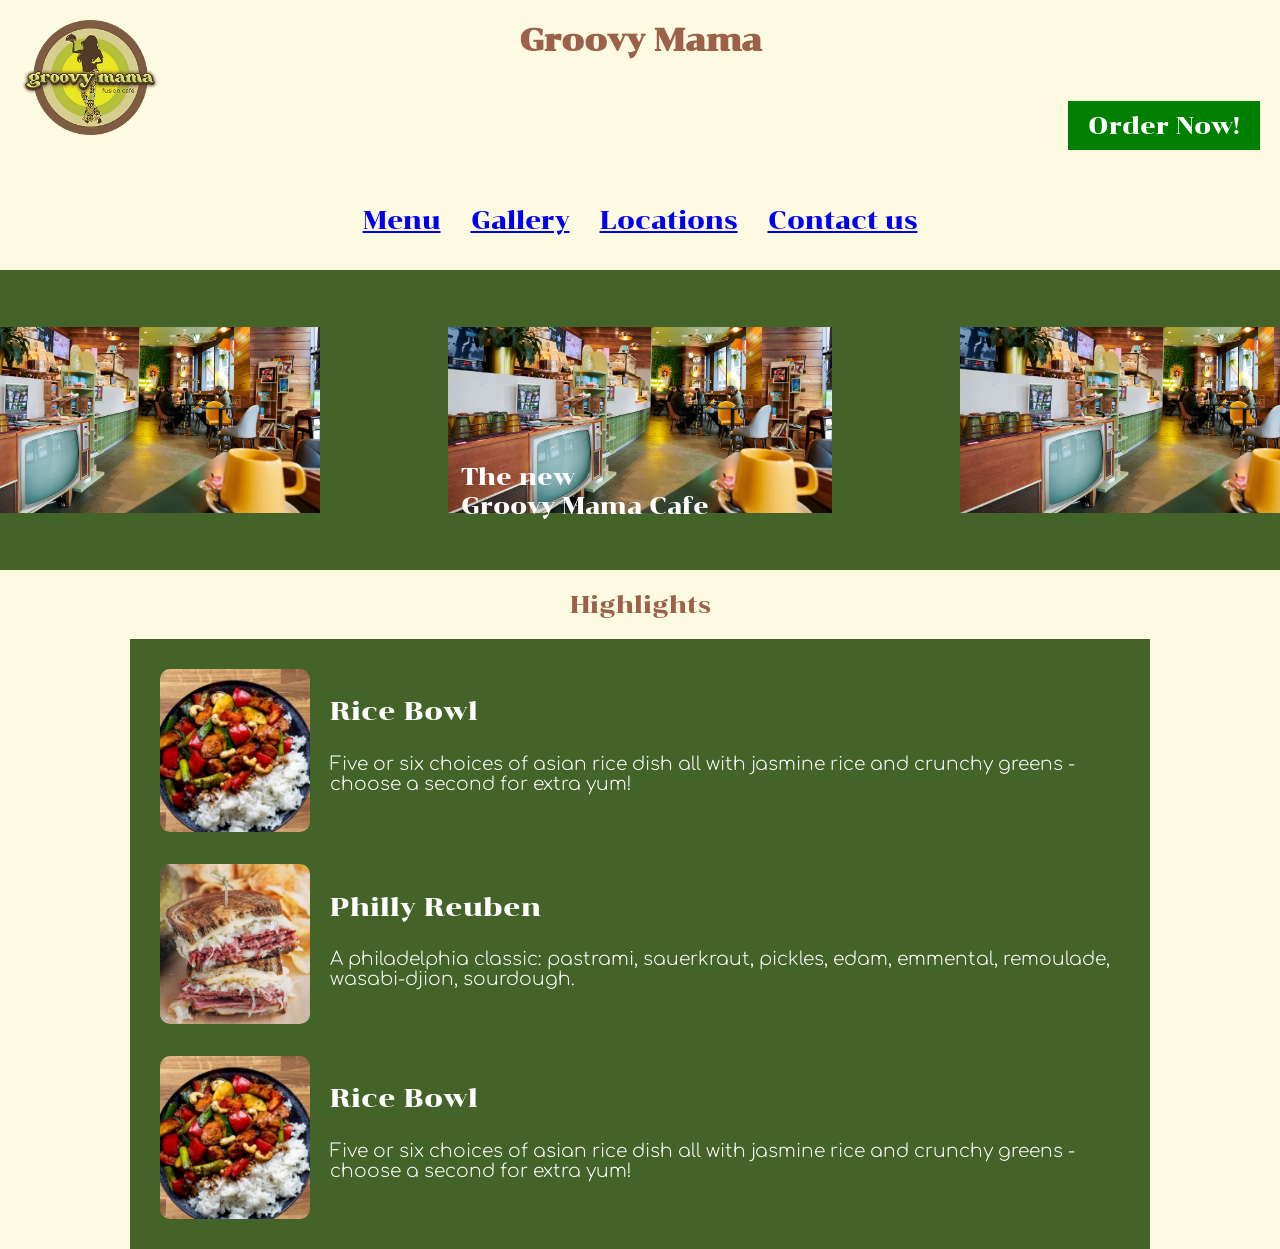
==== index.html @ be222005 "converted px and pt to rem" ====
<!DOCTYPE html>
<html lang="en">
<head>
    <meta charset="UTF-8">
    <meta name="viewport" content="width=device-width, initial-scale=1.0">
    <title>Groovy Mama</title>
    
</head>
    <link rel="stylesheet" href="styles/style.css">
    <link rel="stylesheet" href="../styles/typography.css">
    <link rel="stylesheet" href="../styles/colors.css">
    
    <link href="https://fonts.googleapis.com/css2?family=Chonburi&family=Comfortaa:wght@300..700&display=swap" rel="stylesheet">
    <link href="https://fonts.googleapis.com/css2?family=Chonburi&family=Comfortaa:wght@300&display=swap" rel="stylesheet">
<style>
    @import url('https://fonts.googleapis.com/css2?family=Chonburi&family=Comfortaa:wght@300..700&display=swap');
</style>



<body class = "main">

<h1 class = "center-text title font-brown">Groovy Mama</h1>
<a href = "index.html" class="top-left-button">
    <img src="/image 11.png" alt="home">
</a>

<header class = "top-bar">
    <button class="orderbutton headers" onclick= "location.href='pages/menu.html'">
        Order Now!
    </button>
</header>


<nav class = "navigationbar ">
    <ul>
        <li><a href="pages/menu.html">Menu</a></li>
        <li><a href="#">Gallery</a></li>
        <li><a href="#">Locations</a></li>
        <li><a href="#">Contact us</a></li>
    </ul>
</nav>

<section class="hero">
    <img src="/Groovy-Mama-Restuarant.avif" class="left-img">
    
    <img src="/Groovy-Mama-Restuarant.avif" class="center-img">
    <h2 class="overlay-text headers ">The new <br> Groovy Mama Cafe</h2>
    
    <img src="/Groovy-Mama-Restuarant.avif" class = "right-img">
    
</section>

<h2 class = "headers font-brown center-text">Highlights</h2>
    
<section class = "highlights">   
    <div class="featured-item-container ">
        <img src="/image 14.png">
        <div>
            <h3 class = "subheaders font-white ">Rice Bowl</h3>
            <p class="subtitle font-white">Five or six choices of asian rice dish all with jasmine rice and crunchy greens - choose a second for extra yum!</p>
        </div>
    </div>

    <div class="featured-item-container">
        <img src="/image 7.png">
        <div>
            <h3 class = "subheaders font-white ">Philly Reuben</h3>
            <p class="subtitle font-white">A philadelphia classic: pastrami, sauerkraut, pickles, edam, emmental, remoulade, wasabi-djion, sourdough.</p>
        </div>
    </div>

    <div class="featured-item-container">
        <img src="/image 14.png">
        <div>
            <h3 class = "subheaders font-white ">Rice Bowl</h3>
            <p class="subtitle font-white">Five or six choices of asian rice dish all with jasmine rice and crunchy greens - choose a second for extra yum!</p>
        </div>
    </div>
</section> 

</body>
</html>
---- styles/style.css ----
:root {
    --accent-color: #436328;
    font-size: 16px;
}

.main-menu{
    padding-top: 60px;
    background-color: #FDFAE2;
}


.navigationbar ul {
    display: flex;
    font-size: 1.5625rem;
    gap: 1.875rem;
    list-style: none;
    padding: 10px;
    justify-content: center;
    font-family: Chonburi, sans-serif;
}

.center-text{
    text-align: center;
}

.right-end-text{
    text-align: end;
}

.cart-container {
    display: flex;
    align-items: center;
}
.hero{
    display: flex;
    justify-content: space-between;
    align-items: center;
    
    background-color: var(--accent-color);

    width: 100%;
    max-width: 1000rem;
    height: 300px;
    max-height: 300px;
    position: relative;
    overflow: hidden;
}

.left-img{
    position: absolute;
    left: 10%;
    transform: translateX(-50%);
    width: 30%;
    max-width: 100;
}

.right-img{
    position: absolute;
    left: 90%;
    transform: translateX(-50%);
    width: 30%;
}

.center-img{
    position: absolute;
    left: 50%;
    transform: translateX(-50%);
    width: 30%;
    
}

.top-image{
    width: 100%;
    height: 250px;
    overflow: hidden;
}
.top-image img {
    width : 100%;
    height : 100%;
    object-fit: cover;
    object-position: 0% 75%;
    display:block;
}

.top-image-philly{
    width: 100%;
    height: 250px;
    overflow: hidden;
}
.top-image-philly img {
    width : 100%;
    height : 100%;
    object-fit: cover;
    object-position: 50%;
    display:block;
}

.highlights{
    display: flex;
    flex-direction: column;
    background-color: var(--accent-color);
    font-size: 10pt;
    width: 100%;
    max-width: 60rem;
    margin:auto;
    padding: 1.875rem;
    gap:2rem;
}





.overlay-text {
    position: absolute;
    color: white;
    font-size: 1.5rem;
    bottom: 10%;
    left: 36%;
    transform: none;
}
    
    

.top-bar{
    display: flex;
    justify-content: flex-end;
    padding: 20px;
}

.orderbutton{
    padding: 10px 20px;
    background-color: green;
    color: white;
    border: none;
    cursor: pointer;
    
}
.cart-space{
    
    position: relative;
    display: flex;
    flex-direction: column;
    align-items: center;

    gap: 75px; 
}


.line {
    margin-top: 3.5rem;
    width: 100%;
    height: 2px;
    background-color: black;
    
}



.card{
    background-color: var(--accent-color);
     
    width: 100%;
    max-width: 350px;
    height: 100px;
    
    flex-direction: row;
    display: flex;
    align-items:center;

    gap: 0.75rem;
    padding: 0.625rem;
    
    border-radius: 0.625rem;
    text-decoration: none;
   
}

.card-content{
    display: flex;
}

.card-image{
    width: 100px;
    height: 80px;
    object-fit: cover;
    border-radius: 4px;
    margin-left: 0.3125rem;
    margin-right: 0.3125rem;
}

.card h3{
    color: white;
    margin: 0px;
}

.order{
    margin-top: 50px;
}

body {
    margin: 0 ;
}

.top-left-button{
    position: absolute;
    top: 20px;
    left: 20px;
    display: block;
}
.top-left-button img{
    width : 60%;
    border-radius: 10px;
    cursor: pointer;
}


.featured-item-container{
    display: flex;
    flex-direction: row;
    gap : 1.25rem;
}

.featured-item-container img{
    width: 150px;
    border-radius: 10px;

}

#cart-items {
    list-style: none;
    padding: 0;
}

.cart-item img{
    margin-right: 20px;
    margin-left: 10px;
}

.confirm-wrapper {
    display: flex;
    justify-content: center;
    width: 100%;
}



@media (max-width: 390px){

    
    .title{
        font-size: 1.875rem;
    }
    
    .navigationbar ul {
        gap: 1.25rem;
        flex-wrap: wrap;
    }

    .hero {
        width: 100%;
        display: flex;
        justify-content: center;
        align-items: center;
        max-height: 200px;
    }

    .left-img,
    .right-img{
        display: none;
    }

    .center-img{
        display: block;
        width: 90%;
        height: auto;
    }

    .overlay-text{
        position: absolute;
        font-size: 1rem;
        bottom: 0.625rem;
        left: 2rem;
    }
    
    .highlights{
        width: 100%;
        max-width: 390px;
        display: flex;
        flex-direction: column;
        align-items: center;
        
        box-sizing: border-box;
        padding: 16px;
        
    }

    .highlights h3{
        text-align: center;
    }

    .highlights p{
        text-align: center;
    }

    .featured-item-container{
        display: flex;
        flex-direction: column;
        align-items: center;
    }

    .h3-row {
        flex-direction: column;
        gap : 20px;
        justify-content: center;
        
        align-items: center;
        padding-top: 40px;
    
    }
    .h3-row h3 {
        flex-direction: column;  
        
    }
    .cart-space{
    
        display: flex;
        flex-direction: column;
        align-items: center;

        gap: 75px; 
    }

    .card{
        background-color: var(--accent-color);
        height: auto;
        width: 50%;
        max-width: 350px;
        
        
        padding: 10px;
        
        flex-direction: column;
        align-items: center;
        justify-content: flex-start;

        padding-top: 20px;
        border-radius: 10px;

        text-decoration: none;
        color: inherit;
    }

    .card-cart{
        background-color: var(--accent-color);
        
        width: 90%;
        max-width: 350px;
        display: block;
        
        
        display: flex;
        align-items: center;
        justify-content: center;

        padding-top: 20px;
        border-radius: 10px;

        text-decoration: none;
        color: inherit;
    }

    .card-content{
        display: flex;
        flex-direction: column;
        align-items: center;
        
        gap: 0px;
    }
    .card h3{
        color: white;
        margin: 0;
        font-size: 1rem;
        text-align: center;
        
    }

    .card-image{
        width: 80%;
        height: 130px;
        border-radius: 4px;
    }

    .orderbutton{
        width: 60%;
        font-size: 1.25rem;
    }

    .top-left-button img{
        width: 80px;
        height: auto;

    }


    .cart-item img{
        margin-right: 0px;
        margin-left: 0px;
    }
    

}
---- styles/typography.css ----
.title {
    font-family: Chonburi, sans-serif;
    font-weight: 600;
}

.headers {
    font-family: Chonburi, sans-serif;
    font-weight: 400;
    font-size: 1.5rem;
}

.subheaders {
    font-family: Chonburi, sans-serif;
    font-weight: 400;
    font-size: 20pt;

}

.subheaders-menu{
    font-family: Chonburi, sans-serif;
    font-weight: 400;
    font-size: 15pt;
}

.subtitle {
    font-family: "Comfortaa", sans-serif;
    font-weight: 300;
    font-size: 14pt;
}

.header-class {
    font-size: x-large;
    font-family: Comfortaa, sans-serif
}


.h3-row {
    display: flex;
    gap : 20px;
    justify-content: center;
    padding-top: 40px;
    
}

.h3-row h3 {
    background-color: var(--accent-color);
    
    gap : 20px;
    width: 200px;
    height: 80px;

    
    border-radius: 10px;
    display: flex;
    align-items: center;
    justify-content: flex-end;
}

.font-white{
    color: #FFFFFF;
}

.font-brown{
    color: #9C614B
}



.button {
    background-color: var(--accent-color);
    
    width: 250px;
    height: 80px;

    padding: 15px 25px;
    border-radius: 10px;
    
    display: flex;
    align-items: center;
    justify-content: center;
    
    text-decoration: none;
}

.spacing{
    display: flex;
    flex-direction: column;
    padding: 20px;
}


#cart-section {
    text-align: center;
    
}

#cart-section .button {
    display: inline;
}

.item-info {
    display: flex;
    flex-direction: column;
}
---- styles/colors.css ----
.main {
    background-color: #FDFAE2;
}
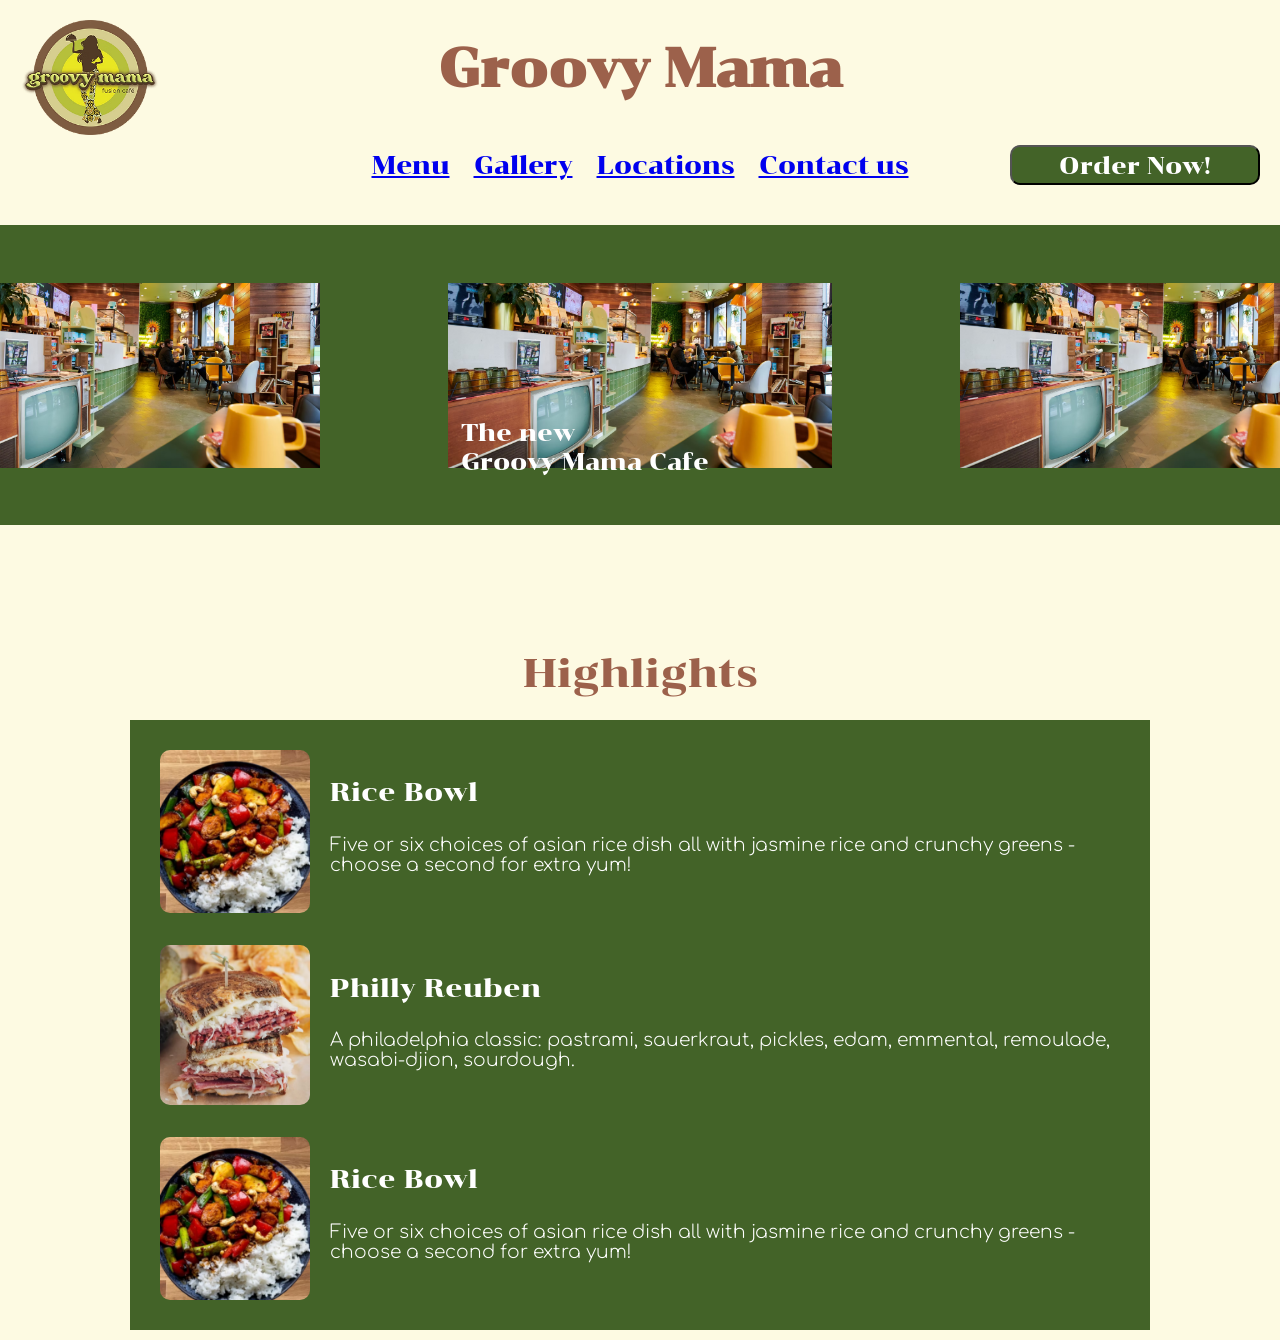
==== commit 6b6860a4: "changed button sizes" ====
--- a/index.html
+++ b/index.html
@@ -32,7 +32,7 @@
 </header>
 
 
-<nav class = "navigationbar ">
+<nav class = "navigationbar">
     <ul>
         <li><a href="pages/menu.html">Menu</a></li>
         <li><a href="#">Gallery</a></li>
@@ -51,7 +51,7 @@
     
 </section>
 
-<h2 class = "headers font-brown center-text">Highlights</h2>
+<h2 class = "section-title font-brown center-text">Highlights</h2>
     
 <section class = "highlights">   
     <div class="featured-item-container ">
--- a/styles/style.css
+++ b/styles/style.css
@@ -3,20 +3,22 @@
     font-size: 16px;
 }
 
+/* Classes used in index html page */
 .main-menu{
-    padding-top: 60px;
     background-color: #FDFAE2;
 }
 
-
 .navigationbar ul {
+    position: relative;
+    bottom: 100px;
     display: flex;
     font-size: 1.5625rem;
-    gap: 1.875rem;
+    gap: 1.5rem;
     list-style: none;
     padding: 10px;
     justify-content: center;
-    font-family: Chonburi, sans-serif;
+    font-family: Chonburi, sans-serif
+    
 }
 
 .center-text{
@@ -31,6 +33,7 @@
     display: flex;
     align-items: center;
 }
+
 .hero{
     display: flex;
     justify-content: space-between;
@@ -43,7 +46,9 @@
     height: 300px;
     max-height: 300px;
     position: relative;
-    overflow: hidden;
+    bottom: 90px;
+    overflow-y: hidden;
+    overflow-x: scroll;
 }
 
 .left-img{
@@ -66,7 +71,6 @@
     left: 50%;
     transform: translateX(-50%);
     width: 30%;
-    
 }
 
 .top-image{
@@ -82,70 +86,84 @@
     display:block;
 }
 
-.top-image-philly{
-    width: 100%;
-    height: 250px;
-    overflow: hidden;
-}
-.top-image-philly img {
-    width : 100%;
-    height : 100%;
-    object-fit: cover;
-    object-position: 50%;
-    display:block;
-}
-
-.highlights{
-    display: flex;
-    flex-direction: column;
-    background-color: var(--accent-color);
-    font-size: 10pt;
-    width: 100%;
-    max-width: 60rem;
-    margin:auto;
-    padding: 1.875rem;
-    gap:2rem;
-}
-
-
-
-
-
 .overlay-text {
     position: absolute;
     color: white;
     font-size: 1.5rem;
     bottom: 10%;
     left: 36%;
-    transform: none;
-}
-    
-    
+    
+}
+
+.highlights{
+    display: flex;
+    position: relative;
+    flex-direction: column;
+    background-color: var(--accent-color);
+    bottom: 10px;
+    font-size: 10pt;
+    width: 100%;
+    max-width: 60rem;
+    margin:auto;
+    padding: 1.875rem;
+    gap:2rem;
+}
+
+.featured-item-container{
+    display: flex;
+    flex-direction: row;
+    gap : 1.25rem;
+}
+
+.featured-item-container img{
+    width: 150px;
+    border-radius: 10px;
+}
 
 .top-bar{
+    position: relative;
     display: flex;
     justify-content: flex-end;
     padding: 20px;
-}
-
+    top: 50px;
+}
+
+  
 .orderbutton{
-    padding: 10px 20px;
+    display: flex;
+    position: relative;
+    bottom: 60px;
     background-color: green;
+    cursor: pointer;
+
+    background-color: var(--accent-color);
+    
+    width: 250px;
+    height: 40px;
     color: white;
-    border: none;
-    cursor: pointer;
-    
-}
-.cart-space{
-    
-    position: relative;
-    display: flex;
-    flex-direction: column;
+
+    padding: 4px 10px;
+    border-radius: 10px;
+    
     align-items: center;
-
-    gap: 75px; 
-}
-
+    justify-content: center;
+    
+    text-decoration: none;
+}
+
+
+  
+
+.top-image-philly{
+    width: 100%;
+    height: 250px;
+    overflow: hidden;
+}
+.top-image-philly img {
+    width : 100%;
+    height : 100%;
+    object-fit: cover;
+}
 
 .line {
     margin-top: 3.5rem;
@@ -154,8 +172,6 @@
     background-color: black;
     
 }
-
-
 
 .card{
     background-color: var(--accent-color);
@@ -186,7 +202,7 @@
     object-fit: cover;
     border-radius: 4px;
     margin-left: 0.3125rem;
-    margin-right: 0.3125rem;
+    
 }
 
 .card h3{
@@ -214,50 +230,58 @@
     cursor: pointer;
 }
 
-
-.featured-item-container{
-    display: flex;
-    flex-direction: row;
-    gap : 1.25rem;
-}
-
-.featured-item-container img{
-    width: 150px;
-    border-radius: 10px;
-
+/* Classes used in Cart html page */
+.cart-space{
+    display: flex;
+    flex-direction: column;
+    align-items: center;
+    gap: 10px; 
 }
 
 #cart-items {
     list-style: none;
     padding: 0;
+    
 }
 
 .cart-item img{
-    margin-right: 20px;
-    margin-left: 10px;
+    width: 6rem;
 }
 
 .confirm-wrapper {
     display: flex;
     justify-content: center;
     width: 100%;
-}
-
+    cursor: pointer;
+}
 
 
 @media (max-width: 390px){
 
-    
-    .title{
-        font-size: 1.875rem;
-    }
-    
     .navigationbar ul {
+        top: 20px;
         gap: 1.25rem;
         flex-wrap: wrap;
     }
 
+    .top-bar{
+    position: relative;
+    display: flex;
+    justify-content: center;
+    padding: 1px;
+    top: 50px;
+    }
+
+
+    .orderbutton {
+        position: relative;
+        bottom: 30px;
+        padding: 0px, 0px;
+    }
+
     .hero {
+        position: relative;
+        bottom: 0px;
         width: 100%;
         display: flex;
         justify-content: center;
@@ -273,7 +297,6 @@
     .center-img{
         display: block;
         width: 90%;
-        height: auto;
     }
 
     .overlay-text{
@@ -311,24 +334,12 @@
 
     .h3-row {
         flex-direction: column;
-        gap : 20px;
-        justify-content: center;
-        
-        align-items: center;
-        padding-top: 40px;
+        align-items: center;
     
     }
     .h3-row h3 {
         flex-direction: column;  
         
-    }
-    .cart-space{
-    
-        display: flex;
-        flex-direction: column;
-        align-items: center;
-
-        gap: 75px; 
     }
 
     .card{
@@ -370,17 +381,22 @@
         color: inherit;
     }
 
+    .cart-item img{
+        width: 10rem;
+    }
+    
+
     .card-content{
         display: flex;
         flex-direction: column;
         align-items: center;
         
-        gap: 0px;
+        gap: 20px;
     }
     .card h3{
         color: white;
         margin: 0;
-        font-size: 1rem;
+        font-size: 1.8rem;
         text-align: center;
         
     }
@@ -391,23 +407,11 @@
         border-radius: 4px;
     }
 
-    .orderbutton{
-        width: 60%;
-        font-size: 1.25rem;
-    }
+    
 
     .top-left-button img{
-        width: 80px;
-        height: auto;
-
-    }
-
-
-    .cart-item img{
-        margin-right: 0px;
-        margin-left: 0px;
-    }
-    
-
-}
-
+        width: 5rem;
+    }
+
+}
+
--- a/styles/typography.css
+++ b/styles/typography.css
@@ -1,6 +1,7 @@
 .title {
     font-family: Chonburi, sans-serif;
     font-weight: 600;
+    font-size: 40pt;
 }
 
 .headers {
@@ -15,6 +16,14 @@
     font-size: 20pt;
 
 }
+
+.section-title {
+    font-family: Chonburi, sans-serif;
+    font-weight: 400;
+    font-size: 40px;
+}
+
+
 
 .subheaders-menu{
     font-family: Chonburi, sans-serif;
@@ -68,18 +77,19 @@
 
 .button {
     background-color: var(--accent-color);
-    
+    display: flex;
     width: 250px;
     height: 80px;
+    color: white;
 
-    padding: 15px 25px;
+    padding: 10px 10px;
     border-radius: 10px;
-    
-    display: flex;
+
     align-items: center;
     justify-content: center;
+    cursor: pointer;
+    text-decoration: none;
     
-    text-decoration: none;
 }
 
 .spacing{
@@ -102,3 +112,24 @@
     display: flex;
     flex-direction: column;
 }
+
+
+@media (max-width: 390px){
+
+    .title{
+        position: relative;
+        left: 40px;
+        top: 10px;
+        font-size: 2.1rem;
+        
+    }
+
+    .button {
+    background-color: var(--accent-color);
+    display: flex;
+    width: 250px;
+    height: 80px;
+
+    padding: 0px, 0px;
+    }
+}
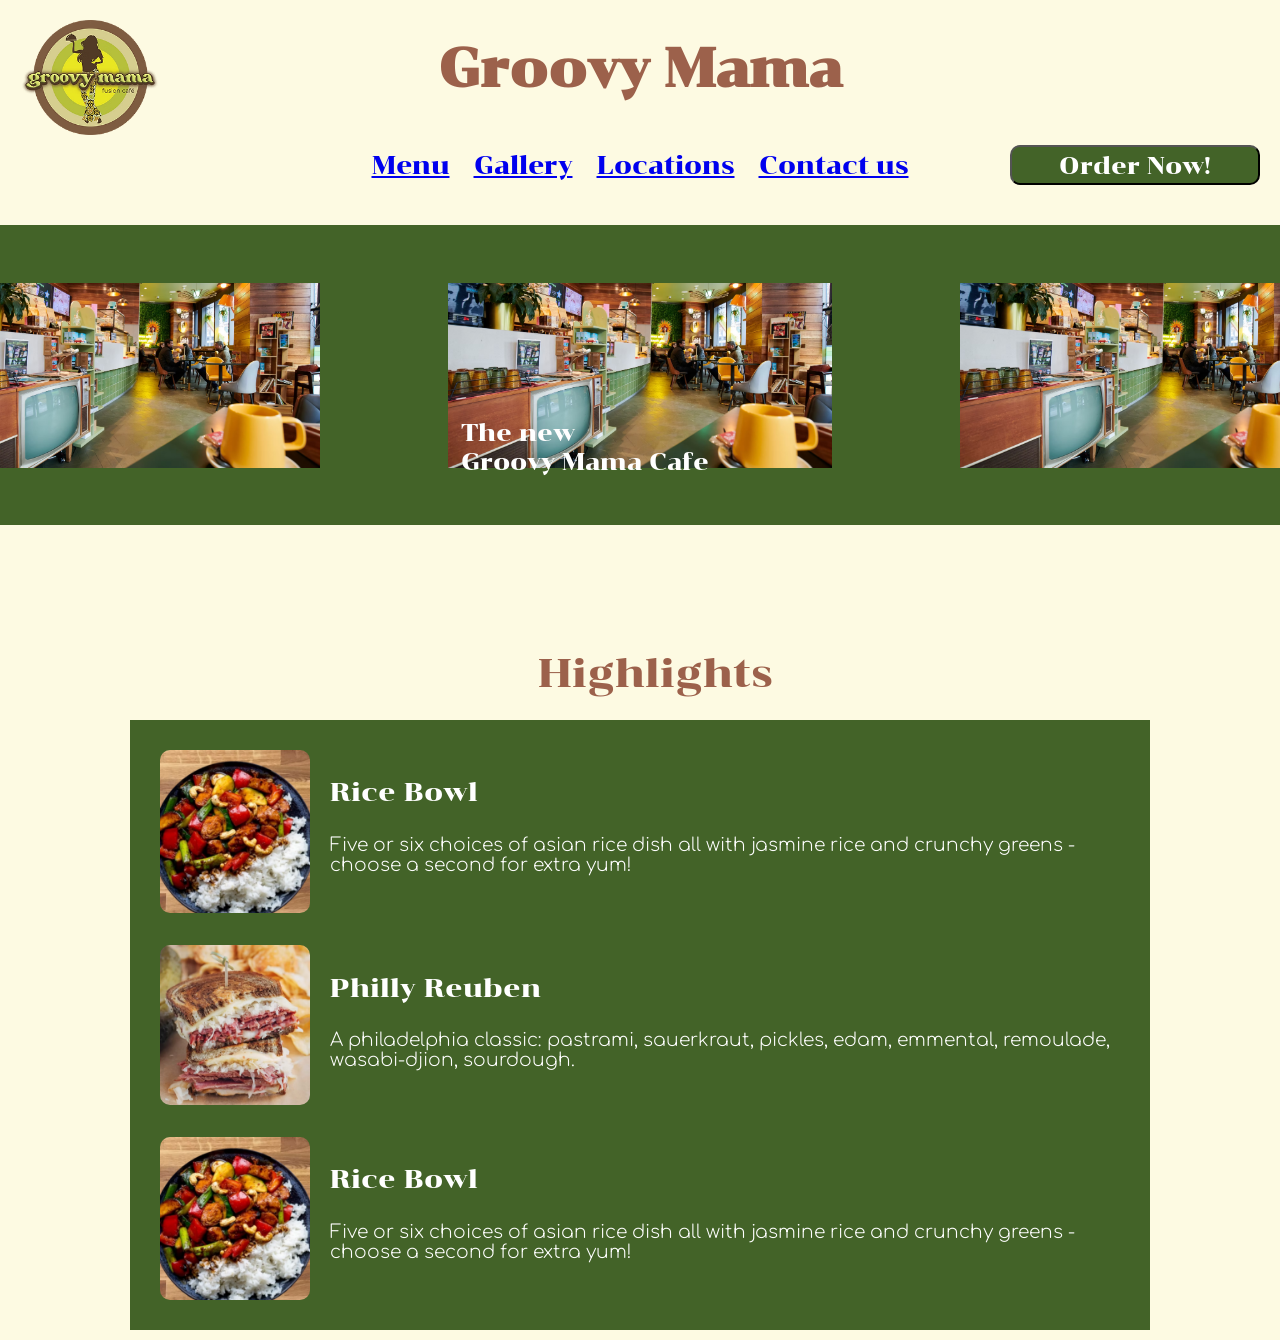
==== commit 43d06bf6: "added modular css styling" ====
--- a/index.html
+++ b/index.html
@@ -20,13 +20,13 @@
 
 <body class = "main">
 
-<h1 class = "center-text title font-brown">Groovy Mama</h1>
+<h1 class = "center-text text-title font-brown">Groovy Mama</h1>
 <a href = "index.html" class="top-left-button">
     <img src="/image 11.png" alt="home">
 </a>
 
 <header class = "top-bar">
-    <button class="orderbutton headers" onclick= "location.href='pages/menu.html'">
+    <button class="orderbutton text-headers" onclick= "location.href='pages/menu.html'">
         Order Now!
     </button>
 </header>
@@ -45,36 +45,36 @@
     <img src="/Groovy-Mama-Restuarant.avif" class="left-img">
     
     <img src="/Groovy-Mama-Restuarant.avif" class="center-img">
-    <h2 class="overlay-text headers ">The new <br> Groovy Mama Cafe</h2>
+    <h2 class="overlay-text text-headers ">The new <br> Groovy Mama Cafe</h2>
     
     <img src="/Groovy-Mama-Restuarant.avif" class = "right-img">
     
 </section>
 
-<h2 class = "section-title font-brown center-text">Highlights</h2>
+<h2 class = "text-section-title font-brown center-text">Highlights</h2>
     
 <section class = "highlights">   
     <div class="featured-item-container ">
         <img src="/image 14.png">
         <div>
-            <h3 class = "subheaders font-white ">Rice Bowl</h3>
-            <p class="subtitle font-white">Five or six choices of asian rice dish all with jasmine rice and crunchy greens - choose a second for extra yum!</p>
+            <h3 class = "text-subheaders font-white ">Rice Bowl</h3>
+            <p class="text-subtitle font-white">Five or six choices of asian rice dish all with jasmine rice and crunchy greens - choose a second for extra yum!</p>
         </div>
     </div>
 
     <div class="featured-item-container">
         <img src="/image 7.png">
         <div>
-            <h3 class = "subheaders font-white ">Philly Reuben</h3>
-            <p class="subtitle font-white">A philadelphia classic: pastrami, sauerkraut, pickles, edam, emmental, remoulade, wasabi-djion, sourdough.</p>
+            <h3 class = "text-subheaders font-white ">Philly Reuben</h3>
+            <p class="text-subtitle font-white">A philadelphia classic: pastrami, sauerkraut, pickles, edam, emmental, remoulade, wasabi-djion, sourdough.</p>
         </div>
     </div>
 
     <div class="featured-item-container">
         <img src="/image 14.png">
         <div>
-            <h3 class = "subheaders font-white ">Rice Bowl</h3>
-            <p class="subtitle font-white">Five or six choices of asian rice dish all with jasmine rice and crunchy greens - choose a second for extra yum!</p>
+            <h3 class = "text-subheaders font-white ">Rice Bowl</h3>
+            <p class="text-subtitle font-white">Five or six choices of asian rice dish all with jasmine rice and crunchy greens - choose a second for extra yum!</p>
         </div>
     </div>
 </section> 
--- a/styles/style.css
+++ b/styles/style.css
@@ -2,7 +2,10 @@
     --accent-color: #436328;
     font-size: 16px;
 }
-
+html, body {
+    overflow-x: hidden;
+    width: 100%;
+}
 /* Classes used in index html page */
 .main-menu{
     background-color: #FDFAE2;
@@ -21,6 +24,18 @@
     
 }
 
+.navigationbarmenu ul {
+    position: relative;
+    bottom: 1px;
+    display: flex;
+    font-size: 1.5625rem;
+    gap: 1.5rem;
+    list-style: none;
+    padding: 10px;
+    justify-content: center;
+    font-family: Chonburi, sans-serif
+}
+
 .center-text{
     text-align: center;
 }
@@ -86,6 +101,8 @@
     display:block;
 }
 
+
+
 .overlay-text {
     position: absolute;
     color: white;
@@ -135,7 +152,7 @@
     bottom: 60px;
     background-color: green;
     cursor: pointer;
-
+    
     background-color: var(--accent-color);
     
     width: 250px;
@@ -171,6 +188,13 @@
     height: 2px;
     background-color: black;
     
+}
+
+.linemenu {
+    margin-top: 2rem;
+    width: 100%;
+    height: 2px;
+    background-color: black;
 }
 
 .card{
@@ -238,6 +262,8 @@
     gap: 10px; 
 }
 
+
+
 #cart-items {
     list-style: none;
     padding: 0;
@@ -251,7 +277,7 @@
 .confirm-wrapper {
     display: flex;
     justify-content: center;
-    width: 100%;
+    width: 200%;
     cursor: pointer;
 }
 
@@ -264,6 +290,12 @@
         flex-wrap: wrap;
     }
 
+    .navigationbarmenu ul {
+        top: 20px;
+        gap: 1.25rem;
+        flex-wrap: wrap;
+    }
+
     .top-bar{
     position: relative;
     display: flex;
@@ -274,9 +306,14 @@
 
 
     .orderbutton {
-        position: relative;
+        background-color: #96D363;
+        position: fixed;
         bottom: 30px;
-        padding: 0px, 0px;
+        left: 50%;
+        transform: translateX(-50%);
+        padding: 0;
+        
+        z-index: 9999;
     }
 
     .hero {
@@ -407,11 +444,29 @@
         border-radius: 4px;
     }
 
-    
+    .top-left-button{
+        position: absolute;
+        top: 20px;
+        left: 5px;
+        display: block;
+    }
 
     .top-left-button img{
         width: 5rem;
     }
 
-}
-
+    .cart-space{
+        display: flex;
+        flex-direction: column;
+        align-items: center;
+        
+        gap: 10px; 
+        overflow-x: hidden;
+    }
+    .confirm-wrapper{
+        display: flex;
+        justify-content: center;
+        width: 100%;
+    }
+}
+
--- a/styles/typography.css
+++ b/styles/typography.css
@@ -1,37 +1,35 @@
-.title {
+.text-title {
     font-family: Chonburi, sans-serif;
     font-weight: 600;
     font-size: 40pt;
 }
 
-.headers {
+.text-headers {
     font-family: Chonburi, sans-serif;
     font-weight: 400;
     font-size: 1.5rem;
 }
 
-.subheaders {
+.text-subheaders {
     font-family: Chonburi, sans-serif;
     font-weight: 400;
     font-size: 20pt;
 
 }
 
-.section-title {
+.text-section-title {
     font-family: Chonburi, sans-serif;
     font-weight: 400;
-    font-size: 40px;
+    font-size: 2.5rem;
+    margin-left: 30px;
 }
 
-
-
-.subheaders-menu{
+.text-subheaders-menu{
     font-family: Chonburi, sans-serif;
-    font-weight: 400;
-    font-size: 15pt;
+    font-size: 1.25rem;
 }
 
-.subtitle {
+.text-subtitle {
     font-family: "Comfortaa", sans-serif;
     font-weight: 300;
     font-size: 14pt;
@@ -118,7 +116,7 @@
 
     .title{
         position: relative;
-        left: 40px;
+        left: 10px;
         top: 10px;
         font-size: 2.1rem;
         
